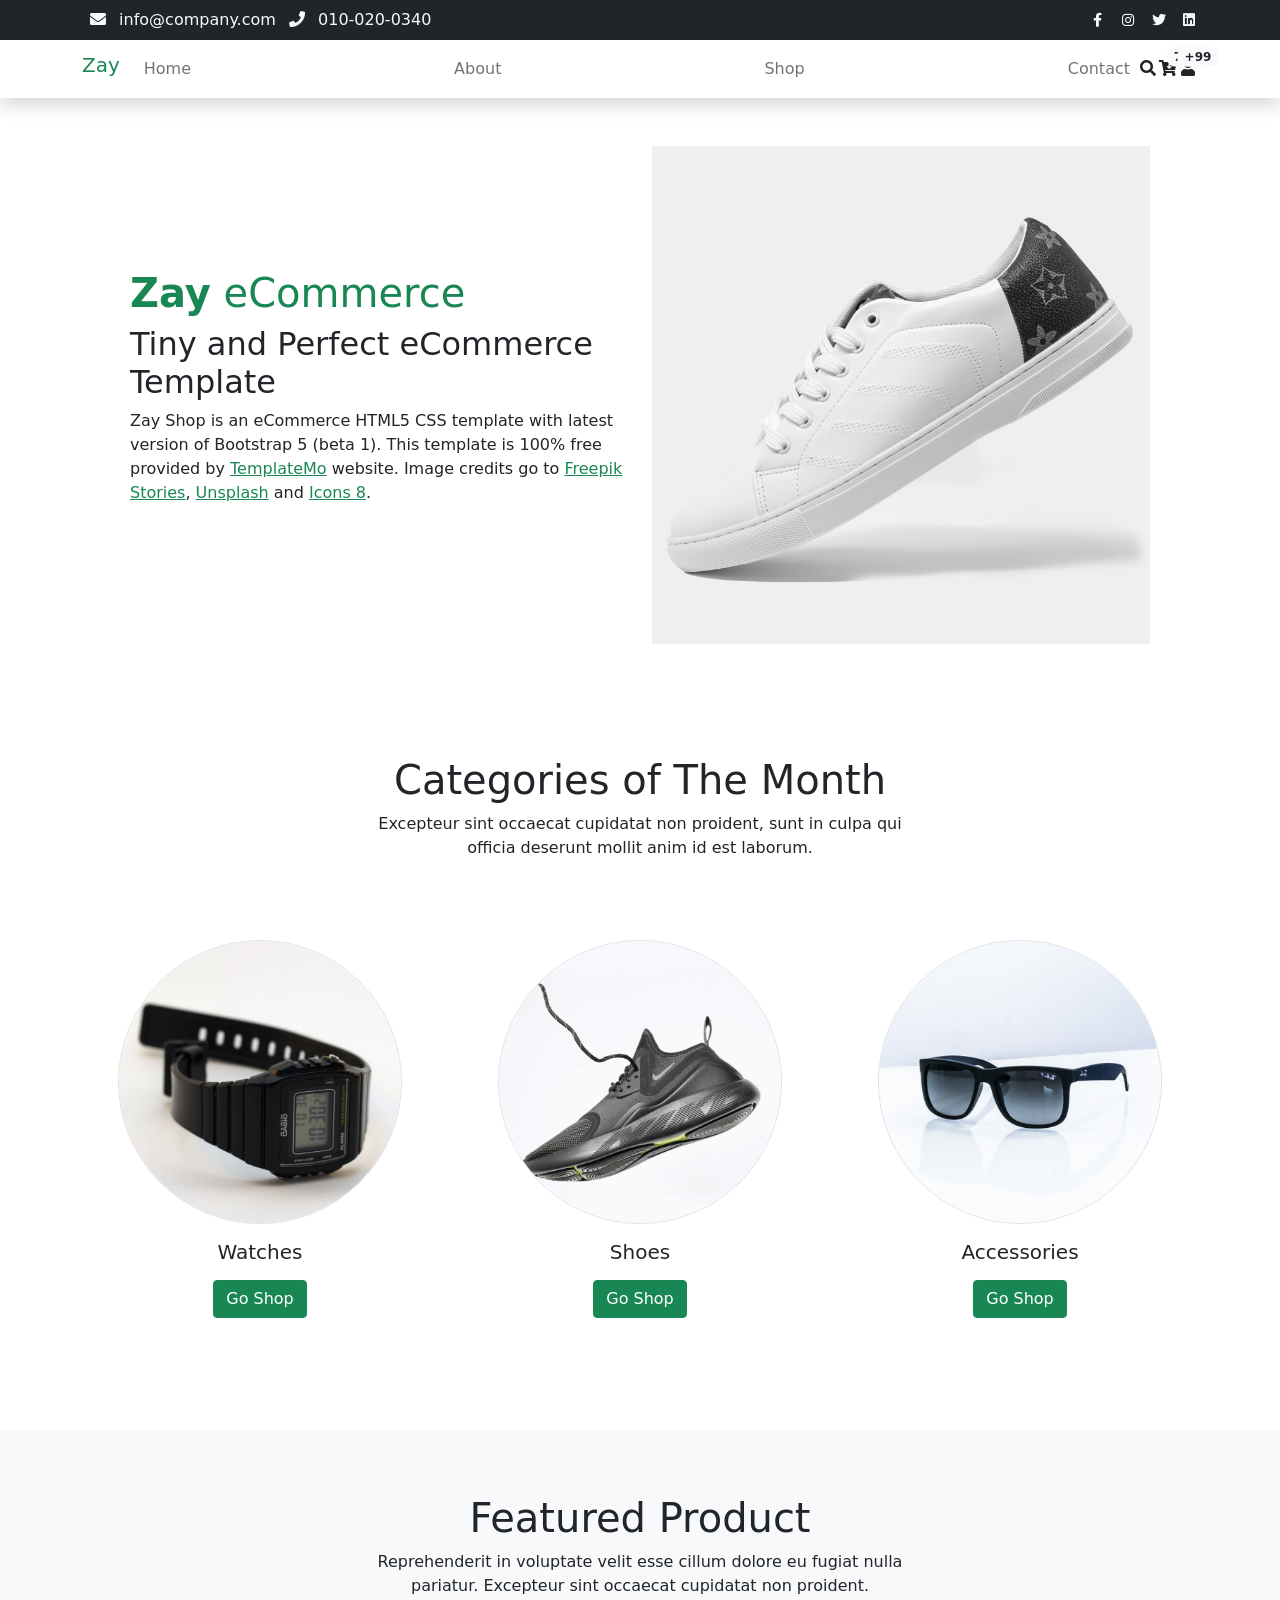
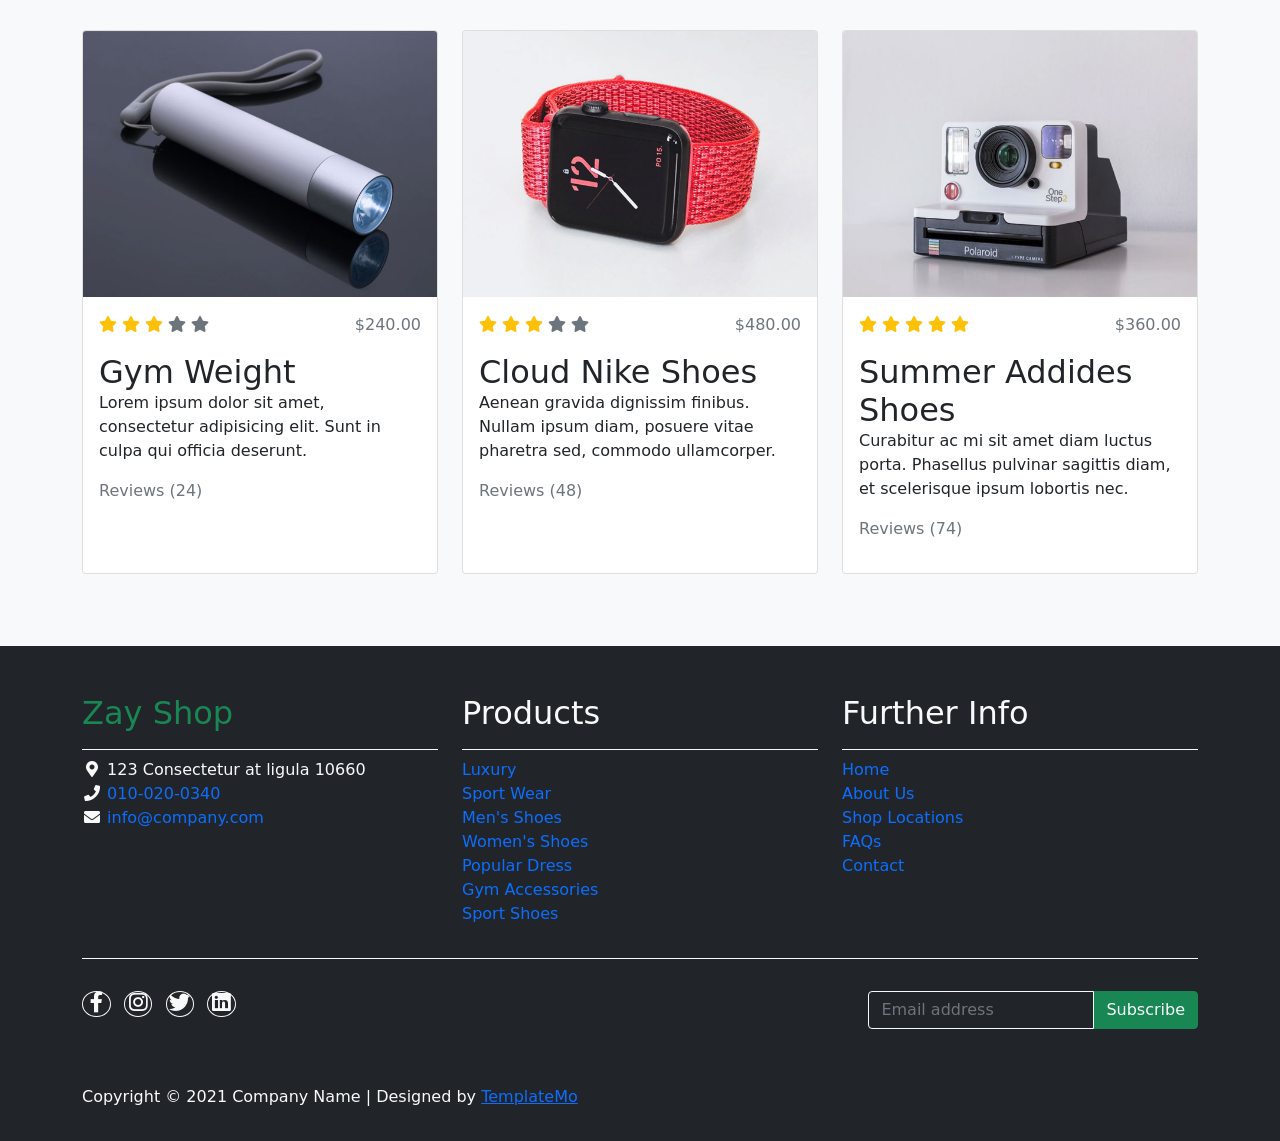
==== index.html @ 435ff187 "inicioDeProyecto" ====
<!DOCTYPE html>
<html lang="en">

<head>
    <title>Zay Shop eCommerce HTML CSS Template</title>
    <meta charset="utf-8">
    <meta name="viewport" content="width=device-width, initial-scale=1">

    <link rel="apple-touch-icon" href="assets/img/apple-icon.png">
    <link rel="shortcut icon" type="image/x-icon" href="assets/img/favicon.ico">

    <link rel="stylesheet" href="assets/css/bootstrap.min.css">
    <link rel="stylesheet" href="assets/css/templatemo.css">
    <link rel="stylesheet" href="assets/css/custom.css">

    <!-- Load fonts style after rendering the layout styles -->
    <link rel="stylesheet" href="https://fonts.googleapis.com/css2?family=Roboto:wght@100;200;300;400;500;700;900&display=swap">
    <link rel="stylesheet" href="assets/css/fontawesome.min.css">
<!--
    
TemplateMo 559 Zay Shop

https://templatemo.com/tm-559-zay-shop

-->
</head>

<body>
    <!-- Start Top Nav -->
    <nav class="navbar navbar-expand-lg bg-dark navbar-light d-none d-lg-block" id="templatemo_nav_top">
        <div class="container text-light">
            <div class="w-100 d-flex justify-content-between">
                <div>
                    <i class="fa fa-envelope mx-2"></i>
                    <a class="navbar-sm-brand text-light text-decoration-none" href="mailto:info@company.com">info@company.com</a>
                    <i class="fa fa-phone mx-2"></i>
                    <a class="navbar-sm-brand text-light text-decoration-none" href="tel:010-020-0340">010-020-0340</a>
                </div>
                <div>
                    <a class="text-light" href="https://fb.com/templatemo" target="_blank" rel="sponsored"><i class="fab fa-facebook-f fa-sm fa-fw me-2"></i></a>
                    <a class="text-light" href="https://www.instagram.com/" target="_blank"><i class="fab fa-instagram fa-sm fa-fw me-2"></i></a>
                    <a class="text-light" href="https://twitter.com/" target="_blank"><i class="fab fa-twitter fa-sm fa-fw me-2"></i></a>
                    <a class="text-light" href="https://www.linkedin.com/" target="_blank"><i class="fab fa-linkedin fa-sm fa-fw"></i></a>
                </div>
            </div>
        </div>
    </nav>
    <!-- Close Top Nav -->


    <!-- Header -->
    <nav class="navbar navbar-expand-lg navbar-light shadow">
        <div class="container d-flex justify-content-between align-items-center">

            <a class="navbar-brand text-success logo h1 align-self-center" href="index.html">
                Zay
            </a>

            <button class="navbar-toggler border-0" type="button" data-bs-toggle="collapse" data-bs-target="#templatemo_main_nav" aria-controls="navbarSupportedContent" aria-expanded="false" aria-label="Toggle navigation">
                <span class="navbar-toggler-icon"></span>
            </button>

            <div class="align-self-center collapse navbar-collapse flex-fill  d-lg-flex justify-content-lg-between" id="templatemo_main_nav">
                <div class="flex-fill">
                    <ul class="nav navbar-nav d-flex justify-content-between mx-lg-auto">
                        <li class="nav-item">
                            <a class="nav-link" href="index.html">Home</a>
                        </li>
                        <li class="nav-item">
                            <a class="nav-link" href="about.html">About</a>
                        </li>
                        <li class="nav-item">
                            <a class="nav-link" href="shop.html">Shop</a>
                        </li>
                        <li class="nav-item">
                            <a class="nav-link" href="contact.html">Contact</a>
                        </li>
                    </ul>
                </div>
                <div class="navbar align-self-center d-flex">
                    <div class="d-lg-none flex-sm-fill mt-3 mb-4 col-7 col-sm-auto pr-3">
                        <div class="input-group">
                            <input type="text" class="form-control" id="inputMobileSearch" placeholder="Search ...">
                            <div class="input-group-text">
                                <i class="fa fa-fw fa-search"></i>
                            </div>
                        </div>
                    </div>
                    <a class="nav-icon d-none d-lg-inline" href="#" data-bs-toggle="modal" data-bs-target="#templatemo_search">
                        <i class="fa fa-fw fa-search text-dark mr-2"></i>
                    </a>
                    <a class="nav-icon position-relative text-decoration-none" href="#">
                        <i class="fa fa-fw fa-cart-arrow-down text-dark mr-1"></i>
                        <span class="position-absolute top-0 left-100 translate-middle badge rounded-pill bg-light text-dark">7</span>
                    </a>
                    <a class="nav-icon position-relative text-decoration-none" href="#">
                        <i class="fa fa-fw fa-user text-dark mr-3"></i>
                        <span class="position-absolute top-0 left-100 translate-middle badge rounded-pill bg-light text-dark">+99</span>
                    </a>
                </div>
            </div>

        </div>
    </nav>
    <!-- Close Header -->

    <!-- Modal -->
    <div class="modal fade bg-white" id="templatemo_search" tabindex="-1" role="dialog" aria-labelledby="exampleModalLabel" aria-hidden="true">
        <div class="modal-dialog modal-lg" role="document">
            <div class="w-100 pt-1 mb-5 text-right">
                <button type="button" class="btn-close" data-bs-dismiss="modal" aria-label="Close"></button>
            </div>
            <form action="" method="get" class="modal-content modal-body border-0 p-0">
                <div class="input-group mb-2">
                    <input type="text" class="form-control" id="inputModalSearch" name="q" placeholder="Search ...">
                    <button type="submit" class="input-group-text bg-success text-light">
                        <i class="fa fa-fw fa-search text-white"></i>
                    </button>
                </div>
            </form>
        </div>
    </div>



    <!-- Start Banner Hero -->
    <div id="template-mo-zay-hero-carousel" class="carousel slide" data-bs-ride="carousel">
        <ol class="carousel-indicators">
            <li data-bs-target="#template-mo-zay-hero-carousel" data-bs-slide-to="0" class="active"></li>
            <li data-bs-target="#template-mo-zay-hero-carousel" data-bs-slide-to="1"></li>
            <li data-bs-target="#template-mo-zay-hero-carousel" data-bs-slide-to="2"></li>
        </ol>
        <div class="carousel-inner">
            <div class="carousel-item active">
                <div class="container">
                    <div class="row p-5">
                        <div class="mx-auto col-md-8 col-lg-6 order-lg-last">
                            <img class="img-fluid" src="./assets/img/banner_img_01.jpg" alt="">
                        </div>
                        <div class="col-lg-6 mb-0 d-flex align-items-center">
                            <div class="text-align-left align-self-center">
                                <h1 class="h1 text-success"><b>Zay</b> eCommerce</h1>
                                <h3 class="h2">Tiny and Perfect eCommerce Template</h3>
                                <p>
                                    Zay Shop is an eCommerce HTML5 CSS template with latest version of Bootstrap 5 (beta 1). 
                                    This template is 100% free provided by <a rel="sponsored" class="text-success" href="https://templatemo.com" target="_blank">TemplateMo</a> website. 
                                    Image credits go to <a rel="sponsored" class="text-success" href="https://stories.freepik.com/" target="_blank">Freepik Stories</a>,
                                    <a rel="sponsored" class="text-success" href="https://unsplash.com/" target="_blank">Unsplash</a> and
                                    <a rel="sponsored" class="text-success" href="https://icons8.com/" target="_blank">Icons 8</a>.
                                </p>
                            </div>
                        </div>
                    </div>
                </div>
            </div>
            <div class="carousel-item">
                <div class="container">
                    <div class="row p-5">
                        <div class="mx-auto col-md-8 col-lg-6 order-lg-last">
                            <img class="img-fluid" src="./assets/img/banner_img_02.jpg" alt="">
                        </div>
                        <div class="col-lg-6 mb-0 d-flex align-items-center">
                            <div class="text-align-left">
                                <h1 class="h1">Proident occaecat</h1>
                                <h3 class="h2">Aliquip ex ea commodo consequat</h3>
                                <p>
                                    You are permitted to use this Zay CSS template for your commercial websites. 
                                    You are <strong>not permitted</strong> to re-distribute the template ZIP file in any kind of template collection websites.
                                </p>
                            </div>
                        </div>
                    </div>
                </div>
            </div>
            <div class="carousel-item">
                <div class="container">
                    <div class="row p-5">
                        <div class="mx-auto col-md-8 col-lg-6 order-lg-last">
                            <img class="img-fluid" src="./assets/img/banner_img_03.jpg" alt="">
                        </div>
                        <div class="col-lg-6 mb-0 d-flex align-items-center">
                            <div class="text-align-left">
                                <h1 class="h1">Repr in voluptate</h1>
                                <h3 class="h2">Ullamco laboris nisi ut </h3>
                                <p>
                                    We bring you 100% free CSS templates for your websites. 
                                    If you wish to support TemplateMo, please make a small contribution via PayPal or tell your friends about our website. Thank you.
                                </p>
                            </div>
                        </div>
                    </div>
                </div>
            </div>
        </div>
        <a class="carousel-control-prev text-decoration-none w-auto ps-3" href="#template-mo-zay-hero-carousel" role="button" data-bs-slide="prev">
            <i class="fas fa-chevron-left"></i>
        </a>
        <a class="carousel-control-next text-decoration-none w-auto pe-3" href="#template-mo-zay-hero-carousel" role="button" data-bs-slide="next">
            <i class="fas fa-chevron-right"></i>
        </a>
    </div>
    <!-- End Banner Hero -->


    <!-- Start Categories of The Month -->
    <section class="container py-5">
        <div class="row text-center pt-3">
            <div class="col-lg-6 m-auto">
                <h1 class="h1">Categories of The Month</h1>
                <p>
                    Excepteur sint occaecat cupidatat non proident, sunt in culpa qui officia
                    deserunt mollit anim id est laborum.
                </p>
            </div>
        </div>
        <div class="row">
            <div class="col-12 col-md-4 p-5 mt-3">
                <a href="#"><img src="./assets/img/category_img_01.jpg" class="rounded-circle img-fluid border"></a>
                <h5 class="text-center mt-3 mb-3">Watches</h5>
                <p class="text-center"><a class="btn btn-success">Go Shop</a></p>
            </div>
            <div class="col-12 col-md-4 p-5 mt-3">
                <a href="#"><img src="./assets/img/category_img_02.jpg" class="rounded-circle img-fluid border"></a>
                <h2 class="h5 text-center mt-3 mb-3">Shoes</h2>
                <p class="text-center"><a class="btn btn-success">Go Shop</a></p>
            </div>
            <div class="col-12 col-md-4 p-5 mt-3">
                <a href="#"><img src="./assets/img/category_img_03.jpg" class="rounded-circle img-fluid border"></a>
                <h2 class="h5 text-center mt-3 mb-3">Accessories</h2>
                <p class="text-center"><a class="btn btn-success">Go Shop</a></p>
            </div>
        </div>
    </section>
    <!-- End Categories of The Month -->


    <!-- Start Featured Product -->
    <section class="bg-light">
        <div class="container py-5">
            <div class="row text-center py-3">
                <div class="col-lg-6 m-auto">
                    <h1 class="h1">Featured Product</h1>
                    <p>
                        Reprehenderit in voluptate velit esse cillum dolore eu fugiat nulla pariatur.
                        Excepteur sint occaecat cupidatat non proident.
                    </p>
                </div>
            </div>
            <div class="row">
                <div class="col-12 col-md-4 mb-4">
                    <div class="card h-100">
                        <a href="shop-single.html">
                            <img src="./assets/img/feature_prod_01.jpg" class="card-img-top" alt="...">
                        </a>
                        <div class="card-body">
                            <ul class="list-unstyled d-flex justify-content-between">
                                <li>
                                    <i class="text-warning fa fa-star"></i>
                                    <i class="text-warning fa fa-star"></i>
                                    <i class="text-warning fa fa-star"></i>
                                    <i class="text-muted fa fa-star"></i>
                                    <i class="text-muted fa fa-star"></i>
                                </li>
                                <li class="text-muted text-right">$240.00</li>
                            </ul>
                            <a href="shop-single.html" class="h2 text-decoration-none text-dark">Gym Weight</a>
                            <p class="card-text">
                                Lorem ipsum dolor sit amet, consectetur adipisicing elit. Sunt in culpa qui officia deserunt.
                            </p>
                            <p class="text-muted">Reviews (24)</p>
                        </div>
                    </div>
                </div>
                <div class="col-12 col-md-4 mb-4">
                    <div class="card h-100">
                        <a href="shop-single.html">
                            <img src="./assets/img/feature_prod_02.jpg" class="card-img-top" alt="...">
                        </a>
                        <div class="card-body">
                            <ul class="list-unstyled d-flex justify-content-between">
                                <li>
                                    <i class="text-warning fa fa-star"></i>
                                    <i class="text-warning fa fa-star"></i>
                                    <i class="text-warning fa fa-star"></i>
                                    <i class="text-muted fa fa-star"></i>
                                    <i class="text-muted fa fa-star"></i>
                                </li>
                                <li class="text-muted text-right">$480.00</li>
                            </ul>
                            <a href="shop-single.html" class="h2 text-decoration-none text-dark">Cloud Nike Shoes</a>
                            <p class="card-text">
                                Aenean gravida dignissim finibus. Nullam ipsum diam, posuere vitae pharetra sed, commodo ullamcorper.
                            </p>
                            <p class="text-muted">Reviews (48)</p>
                        </div>
                    </div>
                </div>
                <div class="col-12 col-md-4 mb-4">
                    <div class="card h-100">
                        <a href="shop-single.html">
                            <img src="./assets/img/feature_prod_03.jpg" class="card-img-top" alt="...">
                        </a>
                        <div class="card-body">
                            <ul class="list-unstyled d-flex justify-content-between">
                                <li>
                                    <i class="text-warning fa fa-star"></i>
                                    <i class="text-warning fa fa-star"></i>
                                    <i class="text-warning fa fa-star"></i>
                                    <i class="text-warning fa fa-star"></i>
                                    <i class="text-warning fa fa-star"></i>
                                </li>
                                <li class="text-muted text-right">$360.00</li>
                            </ul>
                            <a href="shop-single.html" class="h2 text-decoration-none text-dark">Summer Addides Shoes</a>
                            <p class="card-text">
                                Curabitur ac mi sit amet diam luctus porta. Phasellus pulvinar sagittis diam, et scelerisque ipsum lobortis nec.
                            </p>
                            <p class="text-muted">Reviews (74)</p>
                        </div>
                    </div>
                </div>
            </div>
        </div>
    </section>
    <!-- End Featured Product -->


    <!-- Start Footer -->
    <footer class="bg-dark" id="tempaltemo_footer">
        <div class="container">
            <div class="row">

                <div class="col-md-4 pt-5">
                    <h2 class="h2 text-success border-bottom pb-3 border-light logo">Zay Shop</h2>
                    <ul class="list-unstyled text-light footer-link-list">
                        <li>
                            <i class="fas fa-map-marker-alt fa-fw"></i>
                            123 Consectetur at ligula 10660
                        </li>
                        <li>
                            <i class="fa fa-phone fa-fw"></i>
                            <a class="text-decoration-none" href="tel:010-020-0340">010-020-0340</a>
                        </li>
                        <li>
                            <i class="fa fa-envelope fa-fw"></i>
                            <a class="text-decoration-none" href="mailto:info@company.com">info@company.com</a>
                        </li>
                    </ul>
                </div>

                <div class="col-md-4 pt-5">
                    <h2 class="h2 text-light border-bottom pb-3 border-light">Products</h2>
                    <ul class="list-unstyled text-light footer-link-list">
                        <li><a class="text-decoration-none" href="#">Luxury</a></li>
                        <li><a class="text-decoration-none" href="#">Sport Wear</a></li>
                        <li><a class="text-decoration-none" href="#">Men's Shoes</a></li>
                        <li><a class="text-decoration-none" href="#">Women's Shoes</a></li>
                        <li><a class="text-decoration-none" href="#">Popular Dress</a></li>
                        <li><a class="text-decoration-none" href="#">Gym Accessories</a></li>
                        <li><a class="text-decoration-none" href="#">Sport Shoes</a></li>
                    </ul>
                </div>

                <div class="col-md-4 pt-5">
                    <h2 class="h2 text-light border-bottom pb-3 border-light">Further Info</h2>
                    <ul class="list-unstyled text-light footer-link-list">
                        <li><a class="text-decoration-none" href="#">Home</a></li>
                        <li><a class="text-decoration-none" href="#">About Us</a></li>
                        <li><a class="text-decoration-none" href="#">Shop Locations</a></li>
                        <li><a class="text-decoration-none" href="#">FAQs</a></li>
                        <li><a class="text-decoration-none" href="#">Contact</a></li>
                    </ul>
                </div>

            </div>

            <div class="row text-light mb-4">
                <div class="col-12 mb-3">
                    <div class="w-100 my-3 border-top border-light"></div>
                </div>
                <div class="col-auto me-auto">
                    <ul class="list-inline text-left footer-icons">
                        <li class="list-inline-item border border-light rounded-circle text-center">
                            <a class="text-light text-decoration-none" target="_blank" href="http://facebook.com/"><i class="fab fa-facebook-f fa-lg fa-fw"></i></a>
                        </li>
                        <li class="list-inline-item border border-light rounded-circle text-center">
                            <a class="text-light text-decoration-none" target="_blank" href="https://www.instagram.com/"><i class="fab fa-instagram fa-lg fa-fw"></i></a>
                        </li>
                        <li class="list-inline-item border border-light rounded-circle text-center">
                            <a class="text-light text-decoration-none" target="_blank" href="https://twitter.com/"><i class="fab fa-twitter fa-lg fa-fw"></i></a>
                        </li>
                        <li class="list-inline-item border border-light rounded-circle text-center">
                            <a class="text-light text-decoration-none" target="_blank" href="https://www.linkedin.com/"><i class="fab fa-linkedin fa-lg fa-fw"></i></a>
                        </li>
                    </ul>
                </div>
                <div class="col-auto">
                    <label class="sr-only" for="subscribeEmail">Email address</label>
                    <div class="input-group mb-2">
                        <input type="text" class="form-control bg-dark border-light" id="subscribeEmail" placeholder="Email address">
                        <div class="input-group-text btn-success text-light">Subscribe</div>
                    </div>
                </div>
            </div>
        </div>

        <div class="w-100 bg-black py-3">
            <div class="container">
                <div class="row pt-2">
                    <div class="col-12">
                        <p class="text-left text-light">
                            Copyright &copy; 2021 Company Name 
                            | Designed by <a rel="sponsored" href="https://templatemo.com" target="_blank">TemplateMo</a>
                        </p>
                    </div>
                </div>
            </div>
        </div>

    </footer>
    <!-- End Footer -->

    <!-- Start Script -->
    <script src="assets/js/jquery-1.11.0.min.js"></script>
    <script src="assets/js/jquery-migrate-1.2.1.min.js"></script>
    <script src="assets/js/bootstrap.bundle.min.js"></script>
    <script src="assets/js/templatemo.js"></script>
    <script src="assets/js/custom.js"></script>
    <!-- End Script -->
</body>

</html>
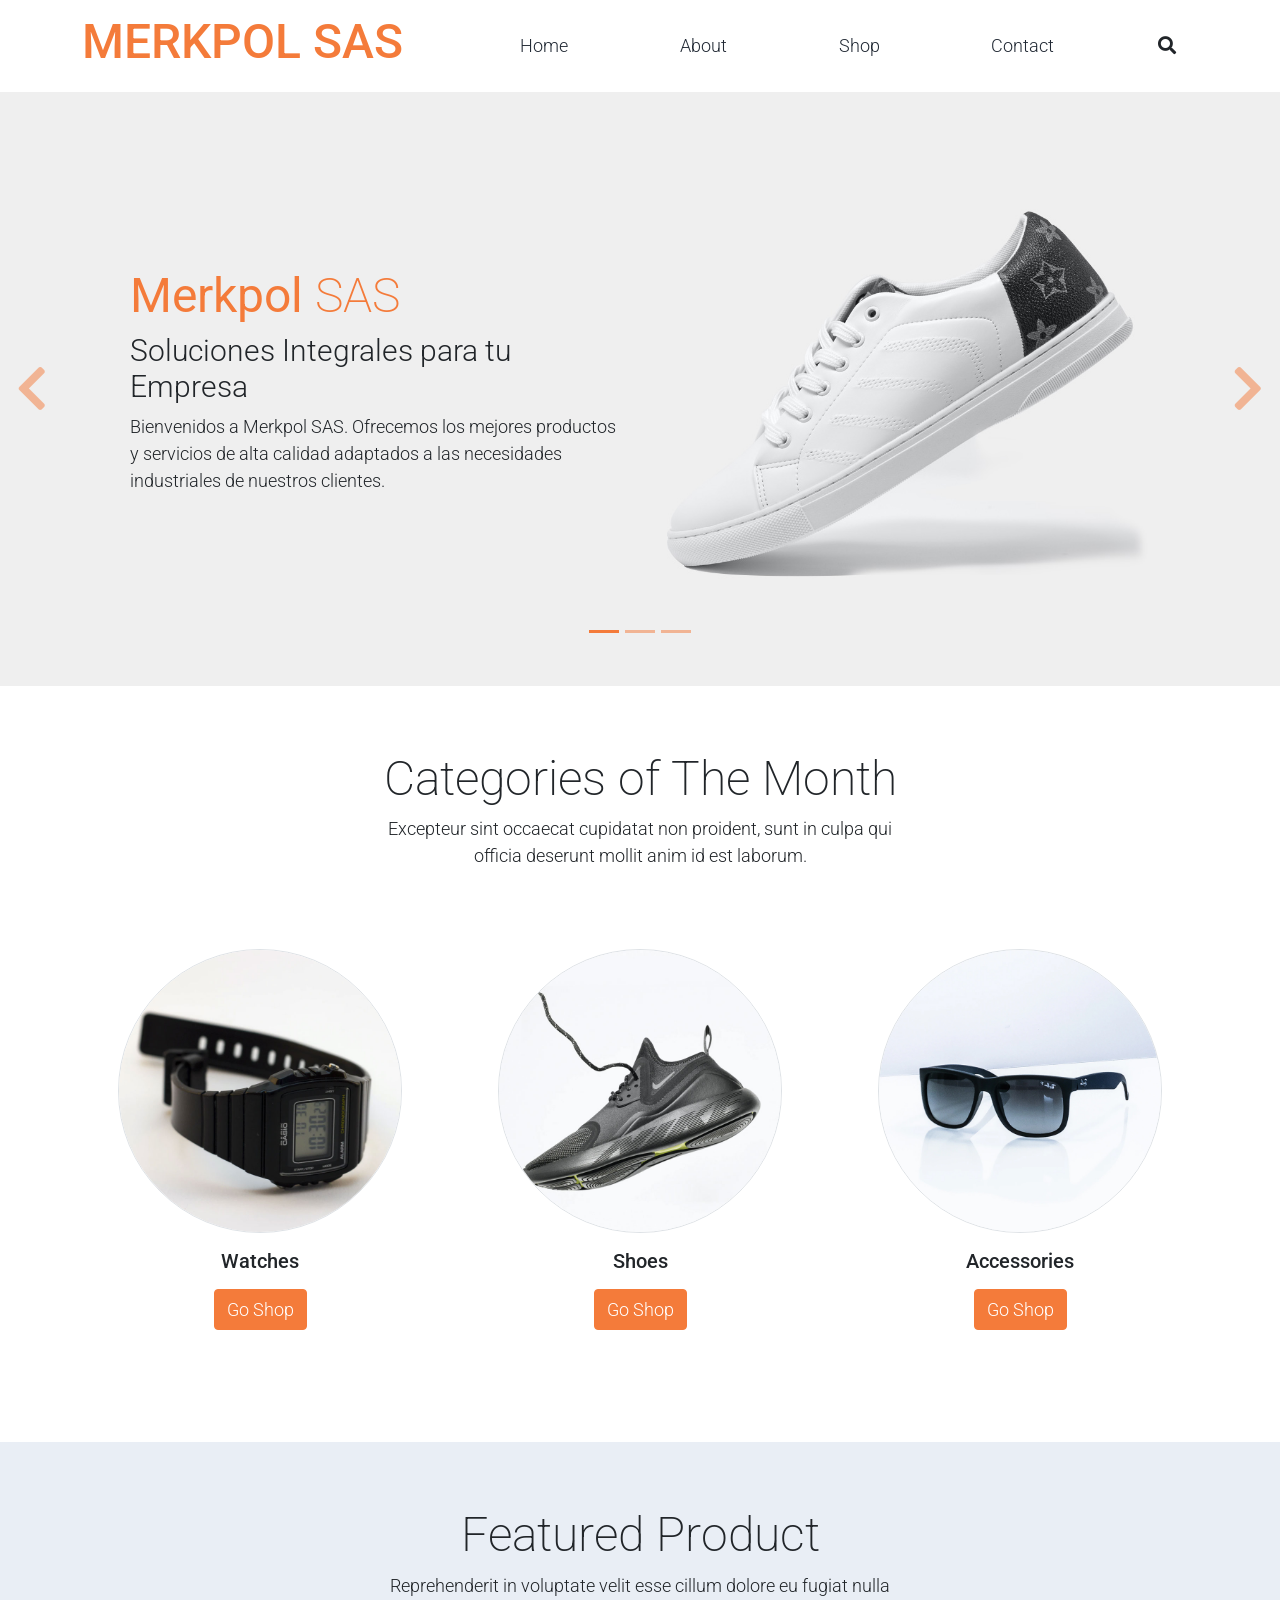
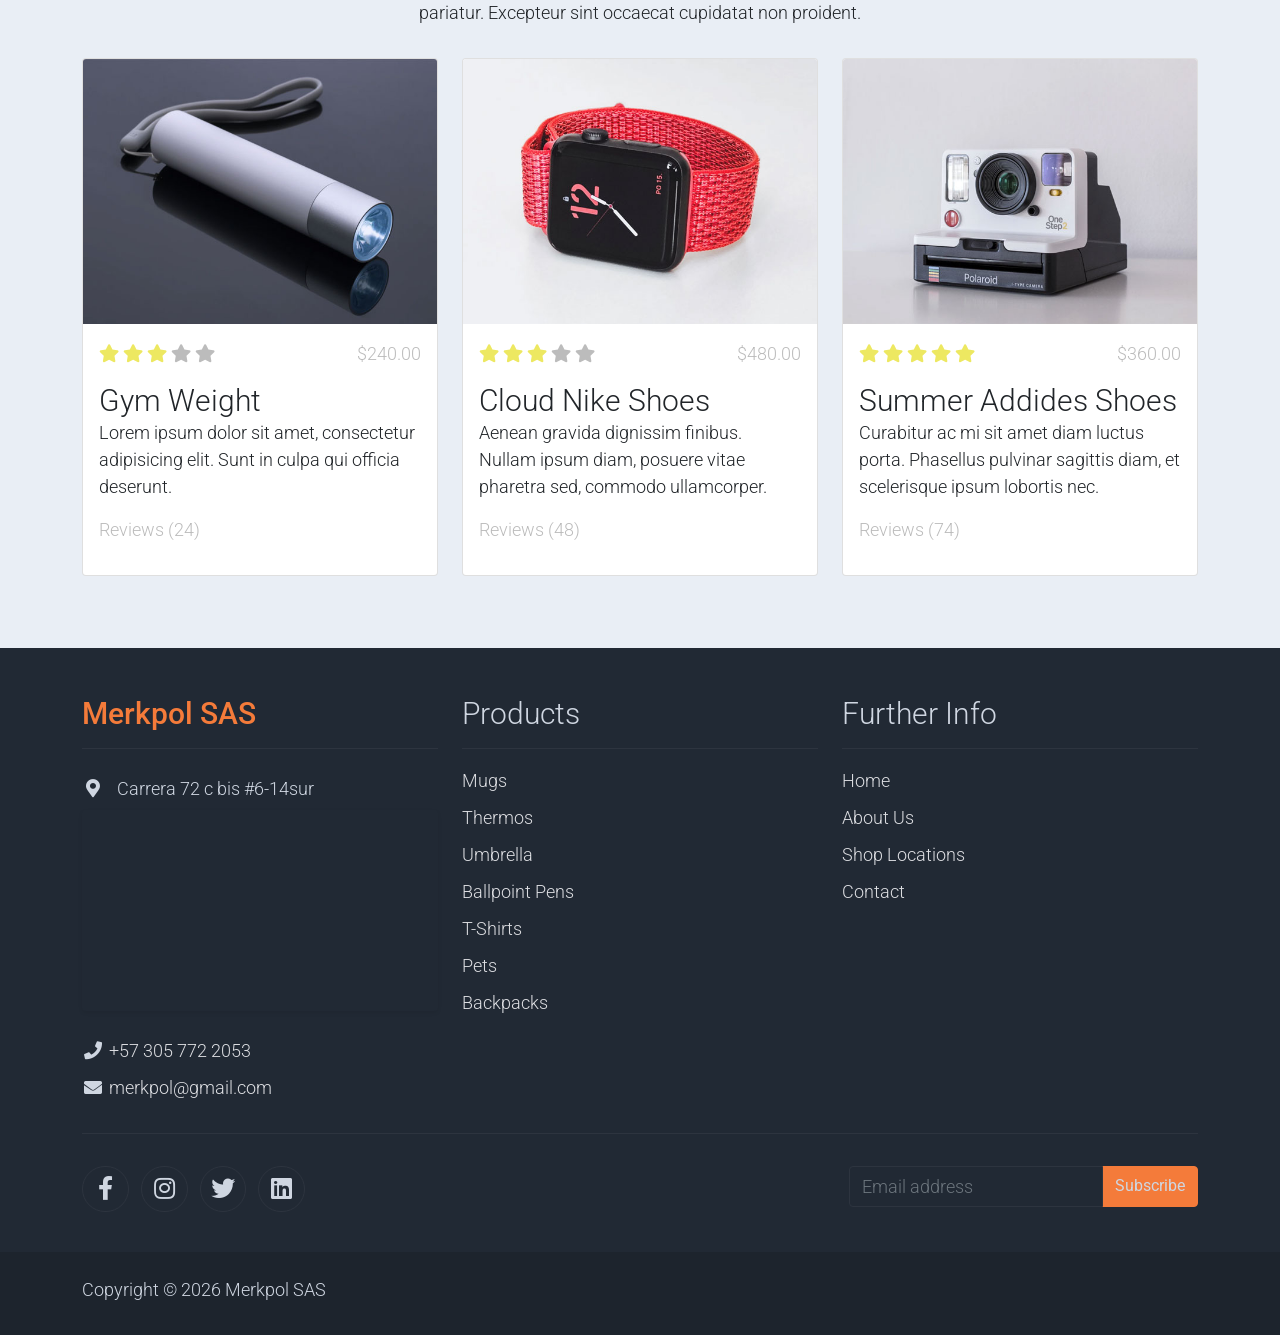
==== commit cd4e8724: "cambios de la pagina principal" ====
--- a/index.html
+++ b/index.html
@@ -1,432 +1,423 @@
-<!DOCTYPE html>
+<!doctype html>
 <html lang="en">
-
-<head>
-    <title>Zay Shop eCommerce HTML CSS Template</title>
-    <meta charset="utf-8">
-    <meta name="viewport" content="width=device-width, initial-scale=1">
-
-    <link rel="apple-touch-icon" href="assets/img/apple-icon.png">
-    <link rel="shortcut icon" type="image/x-icon" href="assets/img/favicon.ico">
-
-    <link rel="stylesheet" href="assets/css/bootstrap.min.css">
-    <link rel="stylesheet" href="assets/css/templatemo.css">
-    <link rel="stylesheet" href="assets/css/custom.css">
-
-    <!-- Load fonts style after rendering the layout styles -->
-    <link rel="stylesheet" href="https://fonts.googleapis.com/css2?family=Roboto:wght@100;200;300;400;500;700;900&display=swap">
-    <link rel="stylesheet" href="assets/css/fontawesome.min.css">
-<!--
-    
-TemplateMo 559 Zay Shop
-
-https://templatemo.com/tm-559-zay-shop
-
--->
-</head>
-
-<body>
-    <!-- Start Top Nav -->
-    <nav class="navbar navbar-expand-lg bg-dark navbar-light d-none d-lg-block" id="templatemo_nav_top">
-        <div class="container text-light">
-            <div class="w-100 d-flex justify-content-between">
-                <div>
-                    <i class="fa fa-envelope mx-2"></i>
-                    <a class="navbar-sm-brand text-light text-decoration-none" href="mailto:info@company.com">info@company.com</a>
-                    <i class="fa fa-phone mx-2"></i>
-                    <a class="navbar-sm-brand text-light text-decoration-none" href="tel:010-020-0340">010-020-0340</a>
-                </div>
-                <div>
-                    <a class="text-light" href="https://fb.com/templatemo" target="_blank" rel="sponsored"><i class="fab fa-facebook-f fa-sm fa-fw me-2"></i></a>
-                    <a class="text-light" href="https://www.instagram.com/" target="_blank"><i class="fab fa-instagram fa-sm fa-fw me-2"></i></a>
-                    <a class="text-light" href="https://twitter.com/" target="_blank"><i class="fab fa-twitter fa-sm fa-fw me-2"></i></a>
-                    <a class="text-light" href="https://www.linkedin.com/" target="_blank"><i class="fab fa-linkedin fa-sm fa-fw"></i></a>
-                </div>
-            </div>
-        </div>
-    </nav>
-    <!-- Close Top Nav -->
-
-
-    <!-- Header -->
-    <nav class="navbar navbar-expand-lg navbar-light shadow">
-        <div class="container d-flex justify-content-between align-items-center">
-
-            <a class="navbar-brand text-success logo h1 align-self-center" href="index.html">
-                Zay
-            </a>
-
-            <button class="navbar-toggler border-0" type="button" data-bs-toggle="collapse" data-bs-target="#templatemo_main_nav" aria-controls="navbarSupportedContent" aria-expanded="false" aria-label="Toggle navigation">
-                <span class="navbar-toggler-icon"></span>
-            </button>
-
-            <div class="align-self-center collapse navbar-collapse flex-fill  d-lg-flex justify-content-lg-between" id="templatemo_main_nav">
-                <div class="flex-fill">
-                    <ul class="nav navbar-nav d-flex justify-content-between mx-lg-auto">
-                        <li class="nav-item">
-                            <a class="nav-link" href="index.html">Home</a>
-                        </li>
-                        <li class="nav-item">
-                            <a class="nav-link" href="about.html">About</a>
-                        </li>
-                        <li class="nav-item">
-                            <a class="nav-link" href="shop.html">Shop</a>
-                        </li>
-                        <li class="nav-item">
-                            <a class="nav-link" href="contact.html">Contact</a>
-                        </li>
-                    </ul>
-                </div>
-                <div class="navbar align-self-center d-flex">
-                    <div class="d-lg-none flex-sm-fill mt-3 mb-4 col-7 col-sm-auto pr-3">
-                        <div class="input-group">
-                            <input type="text" class="form-control" id="inputMobileSearch" placeholder="Search ...">
-                            <div class="input-group-text">
-                                <i class="fa fa-fw fa-search"></i>
-                            </div>
-                        </div>
-                    </div>
-                    <a class="nav-icon d-none d-lg-inline" href="#" data-bs-toggle="modal" data-bs-target="#templatemo_search">
-                        <i class="fa fa-fw fa-search text-dark mr-2"></i>
-                    </a>
-                    <a class="nav-icon position-relative text-decoration-none" href="#">
-                        <i class="fa fa-fw fa-cart-arrow-down text-dark mr-1"></i>
-                        <span class="position-absolute top-0 left-100 translate-middle badge rounded-pill bg-light text-dark">7</span>
-                    </a>
-                    <a class="nav-icon position-relative text-decoration-none" href="#">
-                        <i class="fa fa-fw fa-user text-dark mr-3"></i>
-                        <span class="position-absolute top-0 left-100 translate-middle badge rounded-pill bg-light text-dark">+99</span>
-                    </a>
-                </div>
-            </div>
-
-        </div>
-    </nav>
-    <!-- Close Header -->
-
-    <!-- Modal -->
-    <div class="modal fade bg-white" id="templatemo_search" tabindex="-1" role="dialog" aria-labelledby="exampleModalLabel" aria-hidden="true">
-        <div class="modal-dialog modal-lg" role="document">
-            <div class="w-100 pt-1 mb-5 text-right">
-                <button type="button" class="btn-close" data-bs-dismiss="modal" aria-label="Close"></button>
-            </div>
-            <form action="" method="get" class="modal-content modal-body border-0 p-0">
-                <div class="input-group mb-2">
-                    <input type="text" class="form-control" id="inputModalSearch" name="q" placeholder="Search ...">
-                    <button type="submit" class="input-group-text bg-success text-light">
-                        <i class="fa fa-fw fa-search text-white"></i>
-                    </button>
-                </div>
-            </form>
-        </div>
-    </div>
-
-
-
-    <!-- Start Banner Hero -->
-    <div id="template-mo-zay-hero-carousel" class="carousel slide" data-bs-ride="carousel">
-        <ol class="carousel-indicators">
-            <li data-bs-target="#template-mo-zay-hero-carousel" data-bs-slide-to="0" class="active"></li>
-            <li data-bs-target="#template-mo-zay-hero-carousel" data-bs-slide-to="1"></li>
-            <li data-bs-target="#template-mo-zay-hero-carousel" data-bs-slide-to="2"></li>
-        </ol>
-        <div class="carousel-inner">
-            <div class="carousel-item active">
-                <div class="container">
-                    <div class="row p-5">
-                        <div class="mx-auto col-md-8 col-lg-6 order-lg-last">
-                            <img class="img-fluid" src="./assets/img/banner_img_01.jpg" alt="">
-                        </div>
-                        <div class="col-lg-6 mb-0 d-flex align-items-center">
-                            <div class="text-align-left align-self-center">
-                                <h1 class="h1 text-success"><b>Zay</b> eCommerce</h1>
-                                <h3 class="h2">Tiny and Perfect eCommerce Template</h3>
-                                <p>
-                                    Zay Shop is an eCommerce HTML5 CSS template with latest version of Bootstrap 5 (beta 1). 
-                                    This template is 100% free provided by <a rel="sponsored" class="text-success" href="https://templatemo.com" target="_blank">TemplateMo</a> website. 
-                                    Image credits go to <a rel="sponsored" class="text-success" href="https://stories.freepik.com/" target="_blank">Freepik Stories</a>,
-                                    <a rel="sponsored" class="text-success" href="https://unsplash.com/" target="_blank">Unsplash</a> and
-                                    <a rel="sponsored" class="text-success" href="https://icons8.com/" target="_blank">Icons 8</a>.
-                                </p>
-                            </div>
-                        </div>
-                    </div>
-                </div>
-            </div>
-            <div class="carousel-item">
-                <div class="container">
-                    <div class="row p-5">
-                        <div class="mx-auto col-md-8 col-lg-6 order-lg-last">
-                            <img class="img-fluid" src="./assets/img/banner_img_02.jpg" alt="">
-                        </div>
-                        <div class="col-lg-6 mb-0 d-flex align-items-center">
-                            <div class="text-align-left">
-                                <h1 class="h1">Proident occaecat</h1>
-                                <h3 class="h2">Aliquip ex ea commodo consequat</h3>
-                                <p>
-                                    You are permitted to use this Zay CSS template for your commercial websites. 
-                                    You are <strong>not permitted</strong> to re-distribute the template ZIP file in any kind of template collection websites.
-                                </p>
-                            </div>
-                        </div>
-                    </div>
-                </div>
-            </div>
-            <div class="carousel-item">
-                <div class="container">
-                    <div class="row p-5">
-                        <div class="mx-auto col-md-8 col-lg-6 order-lg-last">
-                            <img class="img-fluid" src="./assets/img/banner_img_03.jpg" alt="">
-                        </div>
-                        <div class="col-lg-6 mb-0 d-flex align-items-center">
-                            <div class="text-align-left">
-                                <h1 class="h1">Repr in voluptate</h1>
-                                <h3 class="h2">Ullamco laboris nisi ut </h3>
-                                <p>
-                                    We bring you 100% free CSS templates for your websites. 
-                                    If you wish to support TemplateMo, please make a small contribution via PayPal or tell your friends about our website. Thank you.
-                                </p>
-                            </div>
-                        </div>
-                    </div>
-                </div>
-            </div>
-        </div>
-        <a class="carousel-control-prev text-decoration-none w-auto ps-3" href="#template-mo-zay-hero-carousel" role="button" data-bs-slide="prev">
-            <i class="fas fa-chevron-left"></i>
-        </a>
-        <a class="carousel-control-next text-decoration-none w-auto pe-3" href="#template-mo-zay-hero-carousel" role="button" data-bs-slide="next">
-            <i class="fas fa-chevron-right"></i>
-        </a>
+  <head>
+    <title>Merkpol SAS</title>
+    <meta charset="utf-8" />
+    <meta name="viewport" content="width=device-width, initial-scale=1" />
+
+    <link rel="apple-touch-icon" href="assets/img/logoMerkpol1.png" />
+    <link
+      rel="shortcut icon"
+      type="image/x-icon"
+      href="assets/img/logoMerkpol1.png"
+    />
+    <link rel="stylesheet" href="assets/css/custom.css" />
+  </head>
+
+  <body>
+    <!-- // Include the navigation bar from navBar.html -->
+    <div id="navbar-container"></div>
+
+    <!-- ✅ Start Banner Hero -->
+    <div
+      id="template-mo-zay-hero-carousel"
+      class="carousel slide"
+      data-bs-ride="carousel"
+    >
+      <!-- Indicadores (puntos de abajo) -->
+      <ol class="carousel-indicators">
+        <li
+          data-bs-target="#template-mo-zay-hero-carousel"
+          data-bs-slide-to="0"
+          class="active"
+        ></li>
+        <li
+          data-bs-target="#template-mo-zay-hero-carousel"
+          data-bs-slide-to="1"
+        ></li>
+        <li
+          data-bs-target="#template-mo-zay-hero-carousel"
+          data-bs-slide-to="2"
+        ></li>
+      </ol>
+
+      <!-- Contenedor vacío donde JavaScript meterá las diapositivas -->
+      <div class="carousel-inner" id="carousel-slides-container"></div>
+
+      <!-- Flechas de navegación -->
+      <a
+        class="carousel-control-prev text-decoration-none w-auto ps-3"
+        href="#template-mo-zay-hero-carousel"
+        role="button"
+        data-bs-slide="prev"
+      >
+        <i class="fas fa-chevron-left"></i>
+      </a>
+      <a
+        class="carousel-control-next text-decoration-none w-auto pe-3"
+        href="#template-mo-zay-hero-carousel"
+        role="button"
+        data-bs-slide="next"
+      >
+        <i class="fas fa-chevron-right"></i>
+      </a>
     </div>
     <!-- End Banner Hero -->
 
-
     <!-- Start Categories of The Month -->
     <section class="container py-5">
-        <div class="row text-center pt-3">
-            <div class="col-lg-6 m-auto">
-                <h1 class="h1">Categories of The Month</h1>
-                <p>
-                    Excepteur sint occaecat cupidatat non proident, sunt in culpa qui officia
-                    deserunt mollit anim id est laborum.
-                </p>
-            </div>
-        </div>
-        <div class="row">
-            <div class="col-12 col-md-4 p-5 mt-3">
-                <a href="#"><img src="./assets/img/category_img_01.jpg" class="rounded-circle img-fluid border"></a>
-                <h5 class="text-center mt-3 mb-3">Watches</h5>
-                <p class="text-center"><a class="btn btn-success">Go Shop</a></p>
-            </div>
-            <div class="col-12 col-md-4 p-5 mt-3">
-                <a href="#"><img src="./assets/img/category_img_02.jpg" class="rounded-circle img-fluid border"></a>
-                <h2 class="h5 text-center mt-3 mb-3">Shoes</h2>
-                <p class="text-center"><a class="btn btn-success">Go Shop</a></p>
-            </div>
-            <div class="col-12 col-md-4 p-5 mt-3">
-                <a href="#"><img src="./assets/img/category_img_03.jpg" class="rounded-circle img-fluid border"></a>
-                <h2 class="h5 text-center mt-3 mb-3">Accessories</h2>
-                <p class="text-center"><a class="btn btn-success">Go Shop</a></p>
-            </div>
-        </div>
+      <div class="row text-center pt-3">
+        <div class="col-lg-6 m-auto">
+          <h1 class="h1">Categories of The Month</h1>
+          <p>
+            Excepteur sint occaecat cupidatat non proident, sunt in culpa qui
+            officia deserunt mollit anim id est laborum.
+          </p>
+        </div>
+      </div>
+      <div class="row">
+        <div class="col-12 col-md-4 p-5 mt-3">
+          <a href="#"
+            ><img
+              src="./assets/img/category_img_01.jpg"
+              class="rounded-circle img-fluid border"
+          /></a>
+          <h5 class="text-center mt-3 mb-3">Watches</h5>
+          <p class="text-center"><a class="btn btn-success">Go Shop</a></p>
+        </div>
+        <div class="col-12 col-md-4 p-5 mt-3">
+          <a href="#"
+            ><img
+              src="./assets/img/category_img_02.jpg"
+              class="rounded-circle img-fluid border"
+          /></a>
+          <h2 class="h5 text-center mt-3 mb-3">Shoes</h2>
+          <p class="text-center"><a class="btn btn-success">Go Shop</a></p>
+        </div>
+        <div class="col-12 col-md-4 p-5 mt-3">
+          <a href="#"
+            ><img
+              src="./assets/img/category_img_03.jpg"
+              class="rounded-circle img-fluid border"
+          /></a>
+          <h2 class="h5 text-center mt-3 mb-3">Accessories</h2>
+          <p class="text-center"><a class="btn btn-success">Go Shop</a></p>
+        </div>
+      </div>
     </section>
     <!-- End Categories of The Month -->
 
-
     <!-- Start Featured Product -->
     <section class="bg-light">
-        <div class="container py-5">
-            <div class="row text-center py-3">
-                <div class="col-lg-6 m-auto">
-                    <h1 class="h1">Featured Product</h1>
-                    <p>
-                        Reprehenderit in voluptate velit esse cillum dolore eu fugiat nulla pariatur.
-                        Excepteur sint occaecat cupidatat non proident.
-                    </p>
-                </div>
+      <div class="container py-5">
+        <div class="row text-center py-3">
+          <div class="col-lg-6 m-auto">
+            <h1 class="h1">Featured Product</h1>
+            <p>
+              Reprehenderit in voluptate velit esse cillum dolore eu fugiat
+              nulla pariatur. Excepteur sint occaecat cupidatat non proident.
+            </p>
+          </div>
+        </div>
+        <div class="row">
+          <div class="col-12 col-md-4 mb-4">
+            <div class="card h-100">
+              <a href="shop-single.html">
+                <img
+                  src="./assets/img/feature_prod_01.jpg"
+                  class="card-img-top"
+                  alt="..."
+                />
+              </a>
+              <div class="card-body">
+                <ul class="list-unstyled d-flex justify-content-between">
+                  <li>
+                    <i class="text-warning fa fa-star"></i>
+                    <i class="text-warning fa fa-star"></i>
+                    <i class="text-warning fa fa-star"></i>
+                    <i class="text-muted fa fa-star"></i>
+                    <i class="text-muted fa fa-star"></i>
+                  </li>
+                  <li class="text-muted text-right">$240.00</li>
+                </ul>
+                <a
+                  href="shop-single.html"
+                  class="h2 text-decoration-none text-dark"
+                  >Gym Weight</a
+                >
+                <p class="card-text">
+                  Lorem ipsum dolor sit amet, consectetur adipisicing elit. Sunt
+                  in culpa qui officia deserunt.
+                </p>
+                <p class="text-muted">Reviews (24)</p>
+              </div>
             </div>
-            <div class="row">
-                <div class="col-12 col-md-4 mb-4">
-                    <div class="card h-100">
-                        <a href="shop-single.html">
-                            <img src="./assets/img/feature_prod_01.jpg" class="card-img-top" alt="...">
-                        </a>
-                        <div class="card-body">
-                            <ul class="list-unstyled d-flex justify-content-between">
-                                <li>
-                                    <i class="text-warning fa fa-star"></i>
-                                    <i class="text-warning fa fa-star"></i>
-                                    <i class="text-warning fa fa-star"></i>
-                                    <i class="text-muted fa fa-star"></i>
-                                    <i class="text-muted fa fa-star"></i>
-                                </li>
-                                <li class="text-muted text-right">$240.00</li>
-                            </ul>
-                            <a href="shop-single.html" class="h2 text-decoration-none text-dark">Gym Weight</a>
-                            <p class="card-text">
-                                Lorem ipsum dolor sit amet, consectetur adipisicing elit. Sunt in culpa qui officia deserunt.
-                            </p>
-                            <p class="text-muted">Reviews (24)</p>
-                        </div>
-                    </div>
-                </div>
-                <div class="col-12 col-md-4 mb-4">
-                    <div class="card h-100">
-                        <a href="shop-single.html">
-                            <img src="./assets/img/feature_prod_02.jpg" class="card-img-top" alt="...">
-                        </a>
-                        <div class="card-body">
-                            <ul class="list-unstyled d-flex justify-content-between">
-                                <li>
-                                    <i class="text-warning fa fa-star"></i>
-                                    <i class="text-warning fa fa-star"></i>
-                                    <i class="text-warning fa fa-star"></i>
-                                    <i class="text-muted fa fa-star"></i>
-                                    <i class="text-muted fa fa-star"></i>
-                                </li>
-                                <li class="text-muted text-right">$480.00</li>
-                            </ul>
-                            <a href="shop-single.html" class="h2 text-decoration-none text-dark">Cloud Nike Shoes</a>
-                            <p class="card-text">
-                                Aenean gravida dignissim finibus. Nullam ipsum diam, posuere vitae pharetra sed, commodo ullamcorper.
-                            </p>
-                            <p class="text-muted">Reviews (48)</p>
-                        </div>
-                    </div>
-                </div>
-                <div class="col-12 col-md-4 mb-4">
-                    <div class="card h-100">
-                        <a href="shop-single.html">
-                            <img src="./assets/img/feature_prod_03.jpg" class="card-img-top" alt="...">
-                        </a>
-                        <div class="card-body">
-                            <ul class="list-unstyled d-flex justify-content-between">
-                                <li>
-                                    <i class="text-warning fa fa-star"></i>
-                                    <i class="text-warning fa fa-star"></i>
-                                    <i class="text-warning fa fa-star"></i>
-                                    <i class="text-warning fa fa-star"></i>
-                                    <i class="text-warning fa fa-star"></i>
-                                </li>
-                                <li class="text-muted text-right">$360.00</li>
-                            </ul>
-                            <a href="shop-single.html" class="h2 text-decoration-none text-dark">Summer Addides Shoes</a>
-                            <p class="card-text">
-                                Curabitur ac mi sit amet diam luctus porta. Phasellus pulvinar sagittis diam, et scelerisque ipsum lobortis nec.
-                            </p>
-                            <p class="text-muted">Reviews (74)</p>
-                        </div>
-                    </div>
-                </div>
+          </div>
+          <div class="col-12 col-md-4 mb-4">
+            <div class="card h-100">
+              <a href="shop-single.html">
+                <img
+                  src="./assets/img/feature_prod_02.jpg"
+                  class="card-img-top"
+                  alt="..."
+                />
+              </a>
+              <div class="card-body">
+                <ul class="list-unstyled d-flex justify-content-between">
+                  <li>
+                    <i class="text-warning fa fa-star"></i>
+                    <i class="text-warning fa fa-star"></i>
+                    <i class="text-warning fa fa-star"></i>
+                    <i class="text-muted fa fa-star"></i>
+                    <i class="text-muted fa fa-star"></i>
+                  </li>
+                  <li class="text-muted text-right">$480.00</li>
+                </ul>
+                <a
+                  href="shop-single.html"
+                  class="h2 text-decoration-none text-dark"
+                  >Cloud Nike Shoes</a
+                >
+                <p class="card-text">
+                  Aenean gravida dignissim finibus. Nullam ipsum diam, posuere
+                  vitae pharetra sed, commodo ullamcorper.
+                </p>
+                <p class="text-muted">Reviews (48)</p>
+              </div>
             </div>
-        </div>
+          </div>
+          <div class="col-12 col-md-4 mb-4">
+            <div class="card h-100">
+              <a href="shop-single.html">
+                <img
+                  src="./assets/img/feature_prod_03.jpg"
+                  class="card-img-top"
+                  alt="..."
+                />
+              </a>
+              <div class="card-body">
+                <ul class="list-unstyled d-flex justify-content-between">
+                  <li>
+                    <i class="text-warning fa fa-star"></i>
+                    <i class="text-warning fa fa-star"></i>
+                    <i class="text-warning fa fa-star"></i>
+                    <i class="text-warning fa fa-star"></i>
+                    <i class="text-warning fa fa-star"></i>
+                  </li>
+                  <li class="text-muted text-right">$360.00</li>
+                </ul>
+                <a
+                  href="shop-single.html"
+                  class="h2 text-decoration-none text-dark"
+                  >Summer Addides Shoes</a
+                >
+                <p class="card-text">
+                  Curabitur ac mi sit amet diam luctus porta. Phasellus pulvinar
+                  sagittis diam, et scelerisque ipsum lobortis nec.
+                </p>
+                <p class="text-muted">Reviews (74)</p>
+              </div>
+            </div>
+          </div>
+        </div>
+      </div>
     </section>
     <!-- End Featured Product -->
 
-
     <!-- Start Footer -->
     <footer class="bg-dark" id="tempaltemo_footer">
+      <div class="container">
+        <div class="row">
+          <div class="col-md-4 pt-5">
+            <h2 class="h2 text-success border-bottom pb-3 border-light logo">
+              Merkpol SAS
+            </h2>
+            <ul class="list-unstyled text-light footer-link-list">
+              <!-- Elemento de la lista que contiene el mapa responsivo -->
+              <li
+                class="d-flex flex-column align-items-start my-3"
+                style="list-style: none"
+              >
+                <!-- Icono y texto de la dirección -->
+                <div class="mb-2 text-light">
+                  <i class="fas fa-map-marker-alt fa-fw me-2"></i>
+                  <span>Carrera 72 c bis #6-14sur</span>
+                </div>
+
+                <!-- Contenedor responsivo de Bootstrap con el nuevo mapa -->
+                <div class="w-100 ratio ratio-16x9 rounded shadow-sm">
+                  <iframe
+                    src="https://www.google.com/maps/embed?pb=!1m18!1m12!1m3!1d3976.850873203981!2d-74.14462992418667!3d4.620681242344337!2m3!1f0!2f0!3f0!3m2!1i1024!2i768!4f13.1!3m3!1m2!1s0x8e3f9ea379211453%3A0xbe766d7bce03de14!2sCra.%2072c%20Bis%20%236-14%2C%20Bogot%C3%A1!5e0!3m2!1ses!2sco!4v1784249366513!5m2!1ses!2sco"
+                    width="400"
+                    height="300"
+                    style="border: 0"
+                    allowfullscreen=""
+                    loading="lazy"
+                    referrerpolicy="strict-origin-when-cross-origin"
+                  >
+                  </iframe>
+                </div>
+              </li>
+
+              <li>
+                <i class="fa fa-phone fa-fw"></i>
+                <a class="text-decoration-none" href="tel:+57-305-772-2053"
+                  >+57 305 772 2053</a
+                >
+              </li>
+              <li>
+                <i class="fa fa-envelope fa-fw"></i>
+                <a class="text-decoration-none" href="mailto:merkpol@gmail.com"
+                  >merkpol@gmail.com</a
+                >
+              </li>
+            </ul>
+          </div>
+
+          <div class="col-md-4 pt-5">
+            <h2 class="h2 text-light border-bottom pb-3 border-light">
+              Products
+            </h2>
+            <ul class="list-unstyled text-light footer-link-list">
+              <li><a class="text-decoration-none" href="#">Mugs</a></li>
+              <li><a class="text-decoration-none" href="#">Thermos</a></li>
+              <li><a class="text-decoration-none" href="#">Umbrella</a></li>
+              <li>
+                <a class="text-decoration-none" href="#">Ballpoint Pens</a>
+              </li>
+              <li>
+                <a class="text-decoration-none" href="#">T-Shirts</a>
+              </li>
+              <li>
+                <a class="text-decoration-none" href="#">Pets</a>
+              </li>
+              <li><a class="text-decoration-none" href="#">Backpacks</a></li>
+            </ul>
+          </div>
+
+          <div class="col-md-4 pt-5">
+            <h2 class="h2 text-light border-bottom pb-3 border-light">
+              Further Info
+            </h2>
+            <ul class="list-unstyled text-light footer-link-list">
+              <li>
+                <a class="text-decoration-none" href="index.html">Home</a>
+              </li>
+              <li>
+                <a class="text-decoration-none" href="about.html">About Us</a>
+              </li>
+              <li>
+                <a class="text-decoration-none" href="shop-locations.html"
+                  >Shop Locations</a
+                >
+              </li>
+              <li>
+                <a class="text-decoration-none" href="contact.html">Contact</a>
+              </li>
+            </ul>
+          </div>
+        </div>
+
+        <div class="row text-light mb-4">
+          <div class="col-12 mb-3">
+            <div class="w-100 my-3 border-top border-light"></div>
+          </div>
+          <div class="col-auto me-auto">
+            <ul class="list-inline text-left footer-icons">
+              <li
+                class="list-inline-item border border-light rounded-circle text-center"
+              >
+                <a
+                  class="text-light text-decoration-none"
+                  target="_blank"
+                  href="http://facebook.com/"
+                  ><i class="fab fa-facebook-f fa-lg fa-fw"></i
+                ></a>
+              </li>
+              <li
+                class="list-inline-item border border-light rounded-circle text-center"
+              >
+                <a
+                  class="text-light text-decoration-none"
+                  target="_blank"
+                  href="https://www.instagram.com/merkpol_sas/"
+                  ><i class="fab fa-instagram fa-lg fa-fw"></i
+                ></a>
+              </li>
+              <li
+                class="list-inline-item border border-light rounded-circle text-center"
+              >
+                <a
+                  class="text-light text-decoration-none"
+                  target="_blank"
+                  href="https://twitter.com/"
+                  ><i class="fab fa-twitter fa-lg fa-fw"></i
+                ></a>
+              </li>
+              <li
+                class="list-inline-item border border-light rounded-circle text-center"
+              >
+                <a
+                  class="text-light text-decoration-none"
+                  target="_blank"
+                  href="https://www.linkedin.com/"
+                  ><i class="fab fa-linkedin fa-lg fa-fw"></i
+                ></a>
+              </li>
+            </ul>
+          </div>
+          <div class="col-auto">
+            <form id="subscribeForm">
+              <label class="sr-only" for="subscribeEmail">Email address</label>
+              <div class="input-group mb-2">
+                <input
+                  type="email"
+                  name="email"
+                  class="form-control bg-dark border-light text-light"
+                  id="subscribeEmail"
+                  placeholder="Email address"
+                  required
+                />
+                <button
+                  type="submit"
+                  class="input-group-text btn-success text-light"
+                  style="cursor: pointer"
+                >
+                  Subscribe
+                </button>
+              </div>
+            </form>
+            <!-- Espacio oculto para mostrar el mensaje de éxito o error -->
+            <div
+              id="formStatus"
+              class="mt-2 text-light"
+              style="display: none"
+            ></div>
+          </div>
+        </div>
+      </div>
+
+      <div class="w-100 bg-black py-3">
         <div class="container">
-            <div class="row">
-
-                <div class="col-md-4 pt-5">
-                    <h2 class="h2 text-success border-bottom pb-3 border-light logo">Zay Shop</h2>
-                    <ul class="list-unstyled text-light footer-link-list">
-                        <li>
-                            <i class="fas fa-map-marker-alt fa-fw"></i>
-                            123 Consectetur at ligula 10660
-                        </li>
-                        <li>
-                            <i class="fa fa-phone fa-fw"></i>
-                            <a class="text-decoration-none" href="tel:010-020-0340">010-020-0340</a>
-                        </li>
-                        <li>
-                            <i class="fa fa-envelope fa-fw"></i>
-                            <a class="text-decoration-none" href="mailto:info@company.com">info@company.com</a>
-                        </li>
-                    </ul>
-                </div>
-
-                <div class="col-md-4 pt-5">
-                    <h2 class="h2 text-light border-bottom pb-3 border-light">Products</h2>
-                    <ul class="list-unstyled text-light footer-link-list">
-                        <li><a class="text-decoration-none" href="#">Luxury</a></li>
-                        <li><a class="text-decoration-none" href="#">Sport Wear</a></li>
-                        <li><a class="text-decoration-none" href="#">Men's Shoes</a></li>
-                        <li><a class="text-decoration-none" href="#">Women's Shoes</a></li>
-                        <li><a class="text-decoration-none" href="#">Popular Dress</a></li>
-                        <li><a class="text-decoration-none" href="#">Gym Accessories</a></li>
-                        <li><a class="text-decoration-none" href="#">Sport Shoes</a></li>
-                    </ul>
-                </div>
-
-                <div class="col-md-4 pt-5">
-                    <h2 class="h2 text-light border-bottom pb-3 border-light">Further Info</h2>
-                    <ul class="list-unstyled text-light footer-link-list">
-                        <li><a class="text-decoration-none" href="#">Home</a></li>
-                        <li><a class="text-decoration-none" href="#">About Us</a></li>
-                        <li><a class="text-decoration-none" href="#">Shop Locations</a></li>
-                        <li><a class="text-decoration-none" href="#">FAQs</a></li>
-                        <li><a class="text-decoration-none" href="#">Contact</a></li>
-                    </ul>
-                </div>
-
+          <div class="row pt-2">
+            <div class="col-12">
+              <p class="text-left text-light">
+                Copyright &copy; 2026 Merkpol SAS
+              </p>
             </div>
-
-            <div class="row text-light mb-4">
-                <div class="col-12 mb-3">
-                    <div class="w-100 my-3 border-top border-light"></div>
-                </div>
-                <div class="col-auto me-auto">
-                    <ul class="list-inline text-left footer-icons">
-                        <li class="list-inline-item border border-light rounded-circle text-center">
-                            <a class="text-light text-decoration-none" target="_blank" href="http://facebook.com/"><i class="fab fa-facebook-f fa-lg fa-fw"></i></a>
-                        </li>
-                        <li class="list-inline-item border border-light rounded-circle text-center">
-                            <a class="text-light text-decoration-none" target="_blank" href="https://www.instagram.com/"><i class="fab fa-instagram fa-lg fa-fw"></i></a>
-                        </li>
-                        <li class="list-inline-item border border-light rounded-circle text-center">
-                            <a class="text-light text-decoration-none" target="_blank" href="https://twitter.com/"><i class="fab fa-twitter fa-lg fa-fw"></i></a>
-                        </li>
-                        <li class="list-inline-item border border-light rounded-circle text-center">
-                            <a class="text-light text-decoration-none" target="_blank" href="https://www.linkedin.com/"><i class="fab fa-linkedin fa-lg fa-fw"></i></a>
-                        </li>
-                    </ul>
-                </div>
-                <div class="col-auto">
-                    <label class="sr-only" for="subscribeEmail">Email address</label>
-                    <div class="input-group mb-2">
-                        <input type="text" class="form-control bg-dark border-light" id="subscribeEmail" placeholder="Email address">
-                        <div class="input-group-text btn-success text-light">Subscribe</div>
-                    </div>
-                </div>
-            </div>
-        </div>
-
-        <div class="w-100 bg-black py-3">
-            <div class="container">
-                <div class="row pt-2">
-                    <div class="col-12">
-                        <p class="text-left text-light">
-                            Copyright &copy; 2021 Company Name 
-                            | Designed by <a rel="sponsored" href="https://templatemo.com" target="_blank">TemplateMo</a>
-                        </p>
-                    </div>
-                </div>
-            </div>
-        </div>
-
+          </div>
+        </div>
+      </div>
     </footer>
     <!-- End Footer -->
 
     <!-- Start Script -->
+    <script src="assets/js/main.js"></script>
     <script src="assets/js/jquery-1.11.0.min.js"></script>
     <script src="assets/js/jquery-migrate-1.2.1.min.js"></script>
     <script src="assets/js/bootstrap.bundle.min.js"></script>
     <script src="assets/js/templatemo.js"></script>
     <script src="assets/js/custom.js"></script>
     <!-- End Script -->
-</body>
-
-</html>+  </body>
+</html>
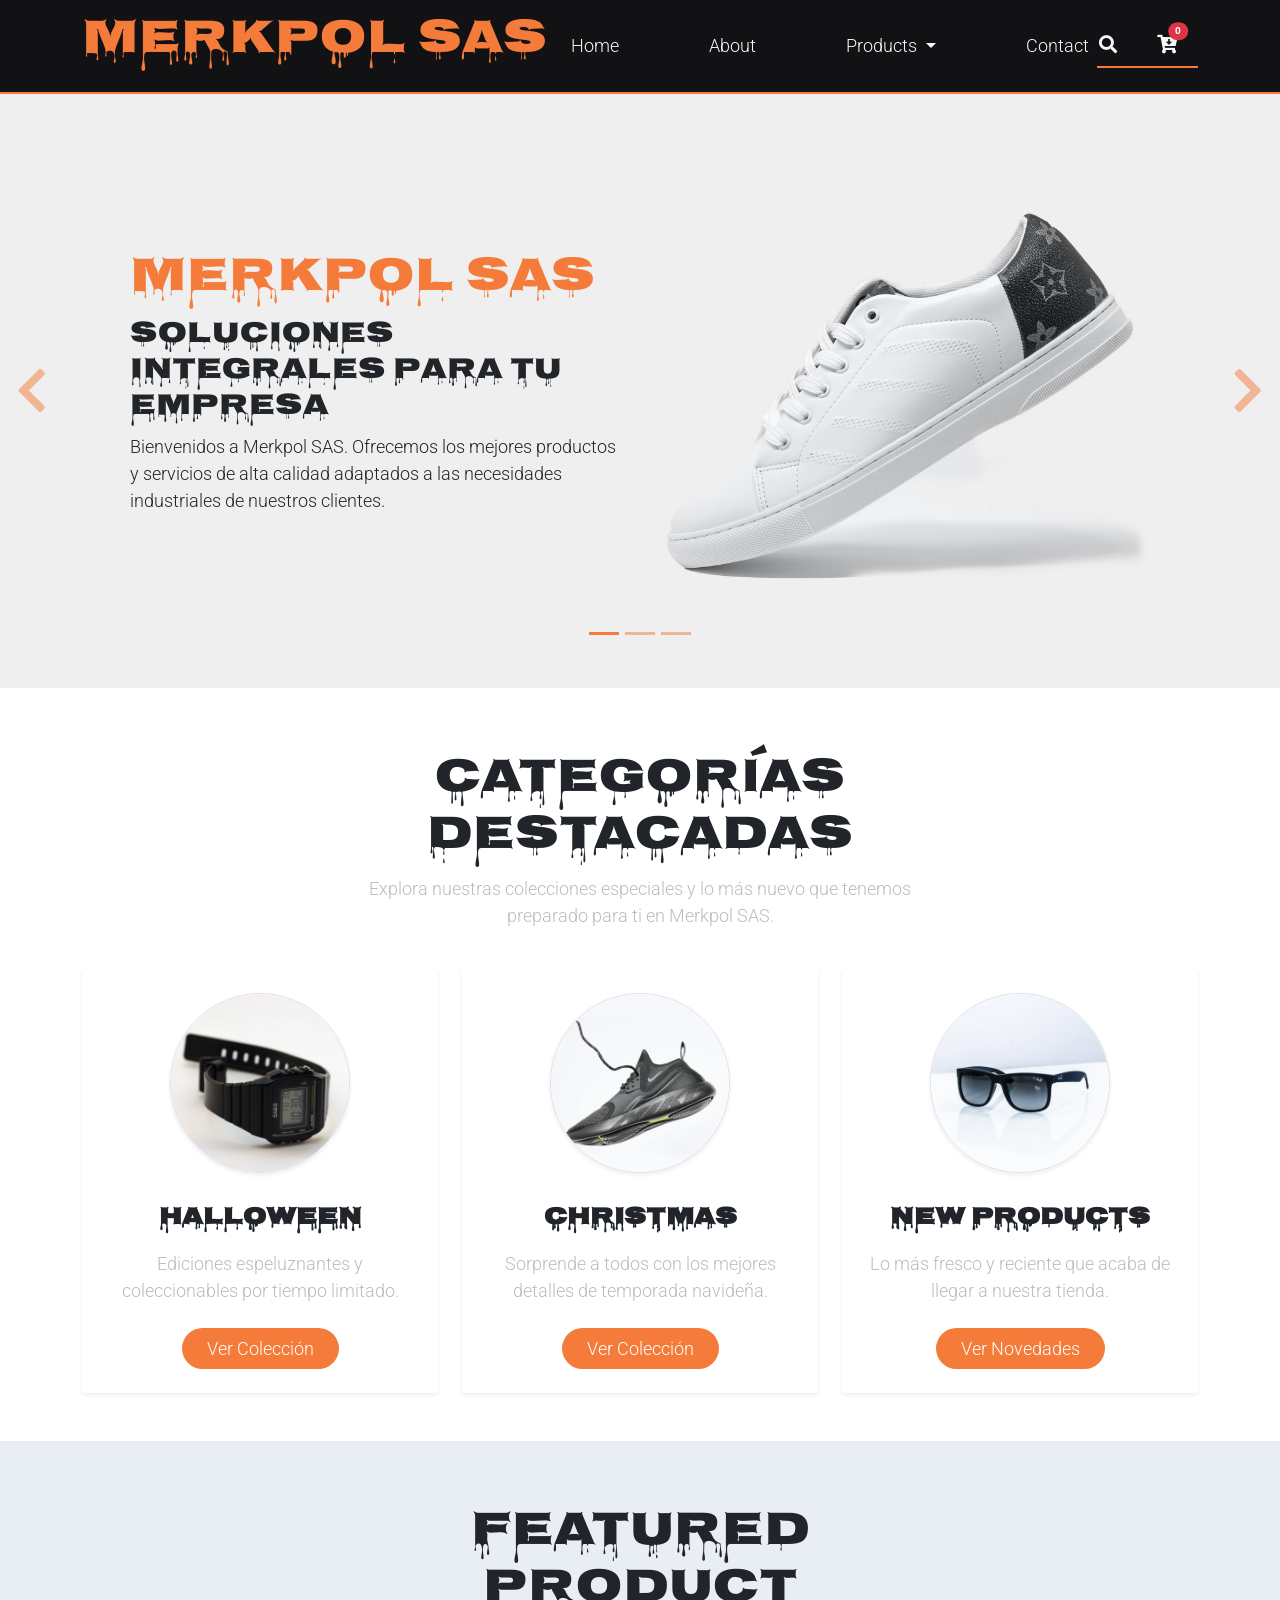
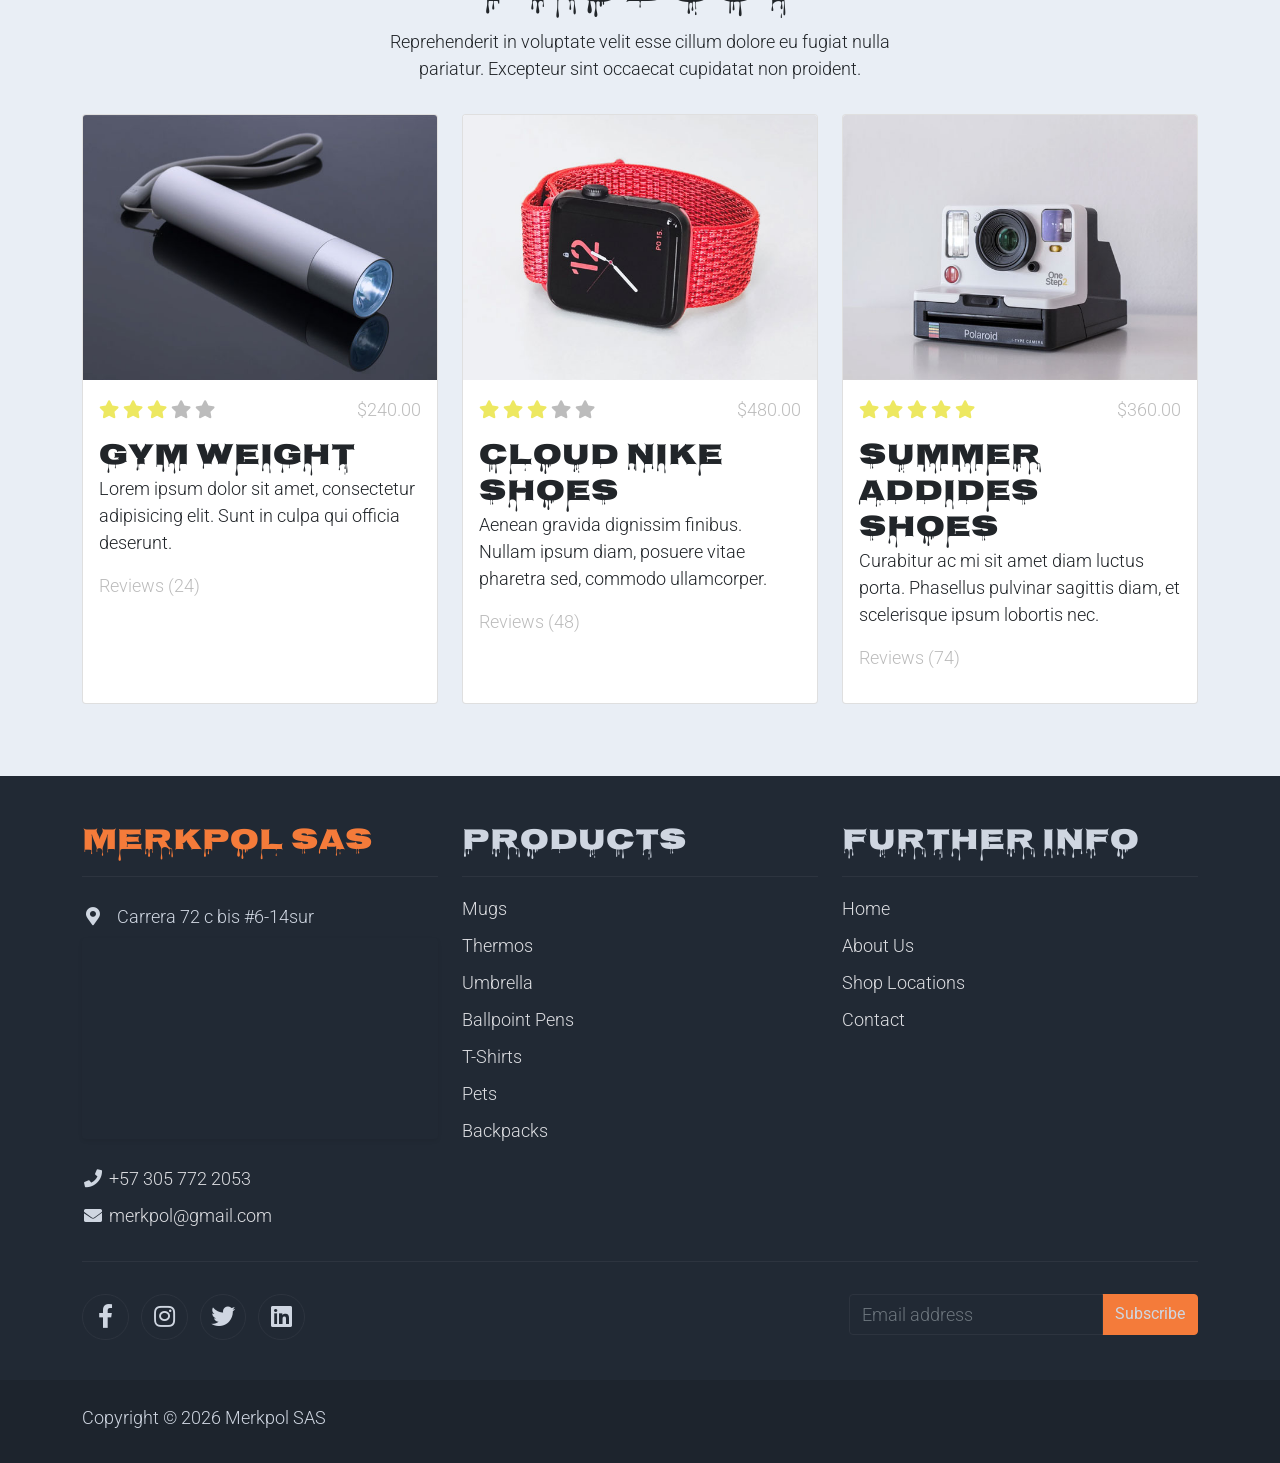
==== commit 3ed769eb: "Mejoras de la pagina" ====
--- a/index.html
+++ b/index.html
@@ -11,9 +11,13 @@
       type="image/x-icon"
       href="assets/img/logoMerkpol1.png"
     />
-    <link rel="stylesheet" href="assets/css/custom.css" />
+      <link rel="preconnect" href="https://fonts.googleapis.com">
+      <link rel="preconnect" href="https://fonts.gstatic.com" crossorigin>
+      <link href="https://fonts.googleapis.com/css2?family=Fjalla+One&family=Nosifer&display=swap" rel="stylesheet">
+      <link rel="stylesheet" href="assets/css/custom.css" />
+      <link rel="stylesheet" href="assets/css/custom.css" />
+      <link rel="stylesheet" href="assets/css/style.css" />
   </head>
-
   <body>
     <!-- // Include the navigation bar from navBar.html -->
     <div id="navbar-container"></div>
@@ -65,46 +69,66 @@
     <!-- End Banner Hero -->
 
     <!-- Start Categories of The Month -->
-    <section class="container py-5">
-      <div class="row text-center pt-3">
+ <section class="container py-5">
+    <div class="row text-center pt-3 pb-4">
         <div class="col-lg-6 m-auto">
-          <h1 class="h1">Categories of The Month</h1>
-          <p>
-            Excepteur sint occaecat cupidatat non proident, sunt in culpa qui
-            officia deserunt mollit anim id est laborum.
+          <h2 class="h1 fw-bold text-dark">Categorías Destacadas</h2>
+          <p class="text-muted">
+            Explora nuestras colecciones especiales y lo más nuevo que tenemos preparado para ti en Merkpol SAS.
           </p>
         </div>
-      </div>
-      <div class="row">
-        <div class="col-12 col-md-4 p-5 mt-3">
-          <a href="#"
-            ><img
-              src="./assets/img/category_img_01.jpg"
-              class="rounded-circle img-fluid border"
-          /></a>
-          <h5 class="text-center mt-3 mb-3">Watches</h5>
-          <p class="text-center"><a class="btn btn-success">Go Shop</a></p>
-        </div>
-        <div class="col-12 col-md-4 p-5 mt-3">
-          <a href="#"
-            ><img
-              src="./assets/img/category_img_02.jpg"
-              class="rounded-circle img-fluid border"
-          /></a>
-          <h2 class="h5 text-center mt-3 mb-3">Shoes</h2>
-          <p class="text-center"><a class="btn btn-success">Go Shop</a></p>
-        </div>
-        <div class="col-12 col-md-4 p-5 mt-3">
-          <a href="#"
-            ><img
-              src="./assets/img/category_img_03.jpg"
-              class="rounded-circle img-fluid border"
-          /></a>
-          <h2 class="h5 text-center mt-3 mb-3">Accessories</h2>
-          <p class="text-center"><a class="btn btn-success">Go Shop</a></p>
-        </div>
-      </div>
-    </section>
+    </div>
+    
+    <div class="row g-4">
+        <!-- Categoría 1: Halloween -->
+        <div class="col-12 col-md-4">
+            <div class="card border-0 shadow-sm rounded-4 p-4 text-center category-card h-100 bg-white">
+                <div class="category-img-container mb-3 border shadow-sm">
+                    <a href="products.html?cat=halloween">
+                        <img src="./assets/img/category_img_01.jpg" alt="Merchandising de Halloween">
+                    </a>
+                </div>
+                <div class="card-body px-0 pb-0">
+                    <h3 class="h4 fw-bold text-dark mb-3">HALLOWEEN</h3>
+                    <p class="text-muted small mb-4">Ediciones espeluznantes y coleccionables por tiempo limitado.</p>
+                    <a href="products.html?cat=halloween" class="btn text-white px-4 rounded-pill fw-semibold" style="background-color: #F47B3A;">Ver Colección</a>
+                </div>
+            </div>
+        </div>
+
+        <!-- Categoría 2: Christmas -->
+        <div class="col-12 col-md-4">
+            <div class="card border-0 shadow-sm rounded-4 p-4 text-center category-card h-100 bg-white">
+                <div class="category-img-container mb-3 border shadow-sm">
+                    <a href="products.html?cat=christmas">
+                        <img src="./assets/img/category_img_02.jpg" alt="Merchandising de Navidad">
+                    </a>
+                </div>
+                <div class="card-body px-0 pb-0">
+                    <h3 class="h4 fw-bold text-dark mb-3">Christmas</h3>
+                    <p class="text-muted small mb-4">Sorprende a todos con los mejores detalles de temporada navideña.</p>
+                    <a href="products.html?cat=christmas" class="btn text-white px-4 rounded-pill fw-semibold" style="background-color: #F47B3A;">Ver Colección</a>
+                </div>
+            </div>
+        </div>
+
+        <!-- Categoría 3: New Products -->
+        <div class="col-12 col-md-4">
+            <div class="card border-0 shadow-sm rounded-4 p-4 text-center category-card h-100 bg-white">
+                <div class="category-img-container mb-3 border shadow-sm">
+                    <a href="products.html?cat=new-products">
+                        <img src="./assets/img/category_img_03.jpg" alt="Nuevos Productos">
+                    </a>
+                </div>
+                <div class="card-body px-0 pb-0">
+                    <h3 class="h4 fw-bold text-dark mb-3">New Products</h3>
+                    <p class="text-muted small mb-4">Lo más fresco y reciente que acaba de llegar a nuestra tienda.</p>
+                    <a href="products.html?cat=new-products" class="btn text-white px-4 rounded-pill fw-semibold" style="background-color: #F47B3A;">Ver Novedades</a>
+                </div>
+            </div>
+        </div>
+    </div>
+</section>
     <!-- End Categories of The Month -->
 
     <!-- Start Featured Product -->
--- a/assets/css/style.css
+++ b/assets/css/style.css
@@ -0,0 +1,116 @@
+@import url('https://fonts.googleapis.com/css2?family=Nosifer&display=swap');
+@import url('https://fonts.googleapis.com/css2?family=Mountains+of+Christmas:wght@400;700&family=Nosifer&display=swap');
+.body {
+    background-color: #0f0f11; /* Un negro/gris muy oscuro, menos cansado que el negro puro */
+    color: #f8f9fa; /* Letras claras para que se lea bien */
+}
+.category-card {
+        transition: transform 0.3s ease, box-shadow 0.3s ease;
+    }
+    /* .category-card:hover {
+        transform: translateY(-8px);
+        box-shadow: 0 1rem 3rem rgba(0,0,0,.1) !important;
+    } */
+    .category-card:hover {
+    transform: translateY(-8px);
+    /* Sombra difusa color naranja corporativo para dar efecto místico */
+    box-shadow: 0 1rem 3rem rgba(244, 123, 58, 0.25) !important;
+    border: 1px solid rgba(244, 123, 58, 0.4);
+}
+    .category-img-container {
+        overflow: hidden;
+        border-radius: 50%;
+        width: 180px;
+        height: 180px;
+        margin: 0 auto;
+    }
+    .category-img-container img {
+        transition: transform 0.5s ease;
+        width: 100%;
+        height: 100%;
+        object-fit: cover;
+    }
+    .category-card:hover .category-img-container .img {
+        transform: scale(1.1);
+    }
+.nosifer-regular {
+  font-family: "Nosifer", sans-serif;
+  font-weight: 400;
+  font-style: normal;
+}
+.henny-penny-regular {
+  font-family: "Henny Penny", system-ui;
+  font-weight: 400;
+  font-style: normal;
+}
+.mountains-of-christmas-regular {
+  font-family: "Mountains of Christmas", serif;
+  font-weight: 400;
+  font-style: normal;
+}
+
+.mountains-of-christmas-bold {
+  font-family: "Mountains of Christmas", serif;
+  font-weight: 700;
+  font-style: normal;
+}
+.h1, .h2, .h3,.navbar-brand, .h1, .h4{
+    font-family: "Nosifer", system-ui !important;
+}
+.halloween-title {
+    font-family: "Nosifer", sans-serif !important;
+    color: #F47B3A;
+    text-shadow: 2px 2px 4px rgba(0, 0, 0, 0.8);
+}
+
+/* style navbar */
+
+/* --- ESTILO DE HALLOWEEN PARA LA BARRA DE NAVEGACIÓN --- */
+
+/* 1. Fondo oscuro elegante y borde inferior con tu naranja corporativo (#F47B3A) */
+.navbar {
+    background-color: #121214 !important;
+    border-bottom: 2px solid #F47B3A !important;
+}
+
+/* 2. Color blanco para los textos del menú (Home, About, Products, Contact) */
+.navbar .navbar-nav .nav-link {
+    color: #f8f9fa !important;
+    transition: color 0.3s ease;
+}
+
+/* 3. Efecto al pasar el cursor sobre los enlaces del menú (se ponen de tu color naranja) */
+.navbar .navbar-nav .nav-link:hover {
+    color: #F47B3A !important;
+}
+
+/* 4. Cambiar el color de los iconos de la derecha (lupa de búsqueda y carrito) a blanco para que resalten */
+.navbar .nav-icon i {
+    color: #f8f9fa !important;
+    transition: color 0.3s ease;
+}
+
+/* 5. Efecto al pasar el cursor sobre los iconos de la derecha */
+.navbar .nav-icon i:hover {
+    color: #F47B3A !important;
+}
+
+/* 6. Estilo para el menú desplegable (Dropdown) de Products para que combine con el fondo oscuro */
+.dropdown-menu {
+    background-color: #1a1a1d !important;
+    border: 1px solid rgba(244, 123, 58, 0.3) !important;
+}
+
+.dropdown-item {
+    color: #f8f9fa !important;
+}
+
+.dropdown-item:hover {
+    background-color: #F47B3A !important;
+    color: #ffffff !important;
+}
+
+.dropdown-divider {
+    border-color: rgba(255, 255, 255, 0.1) !important;
+}
+
